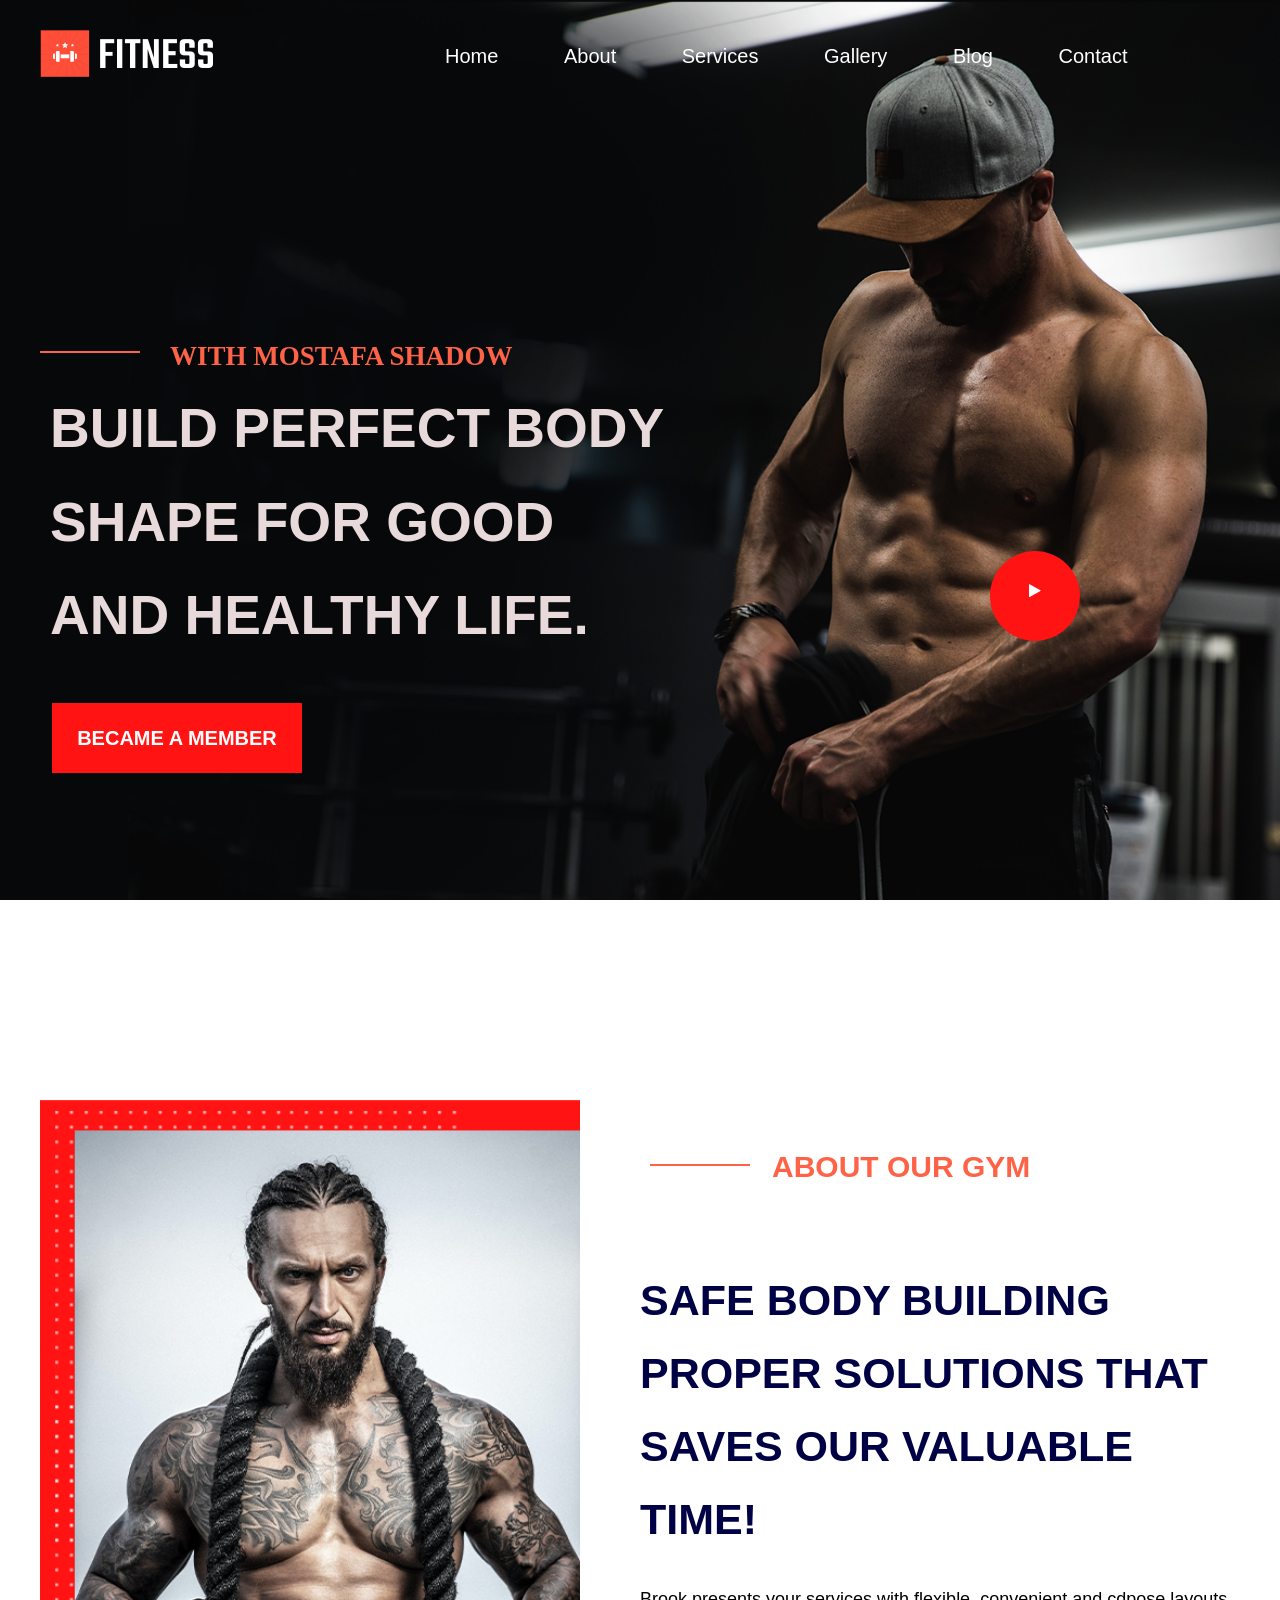
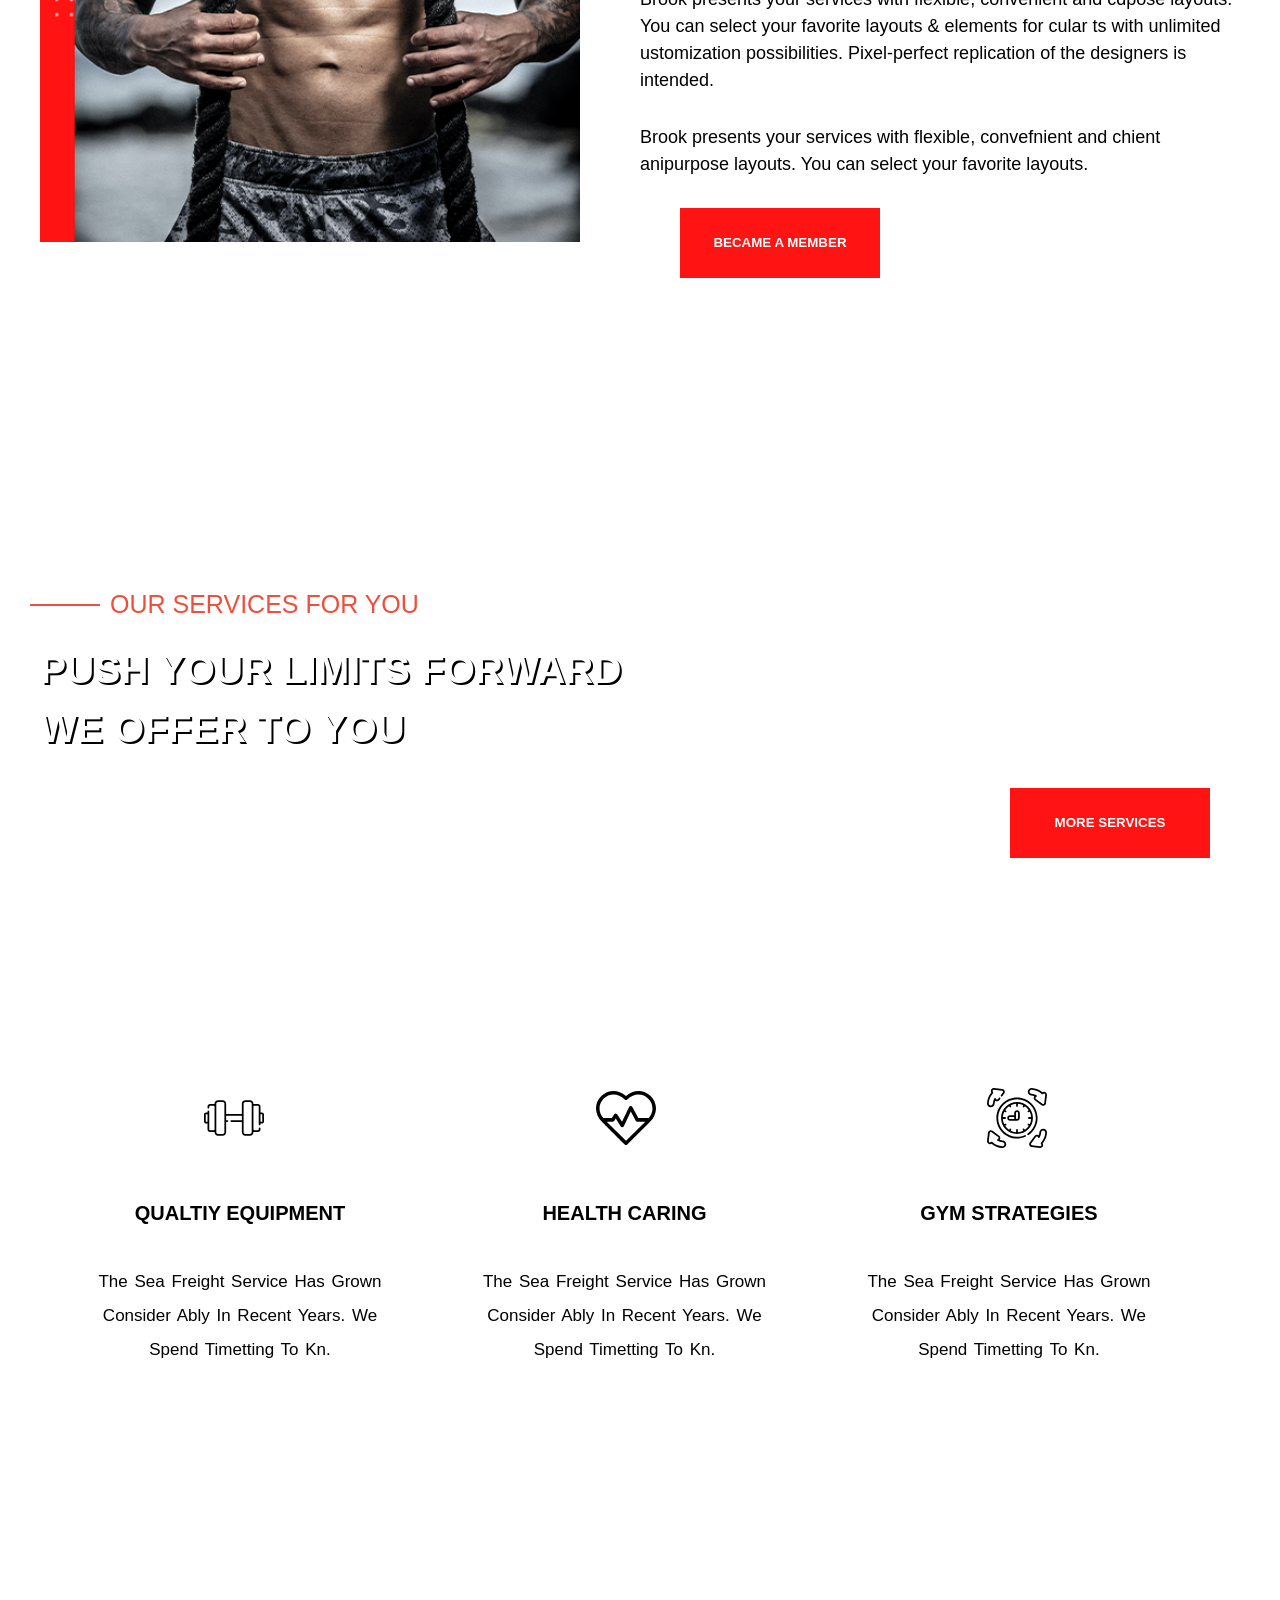
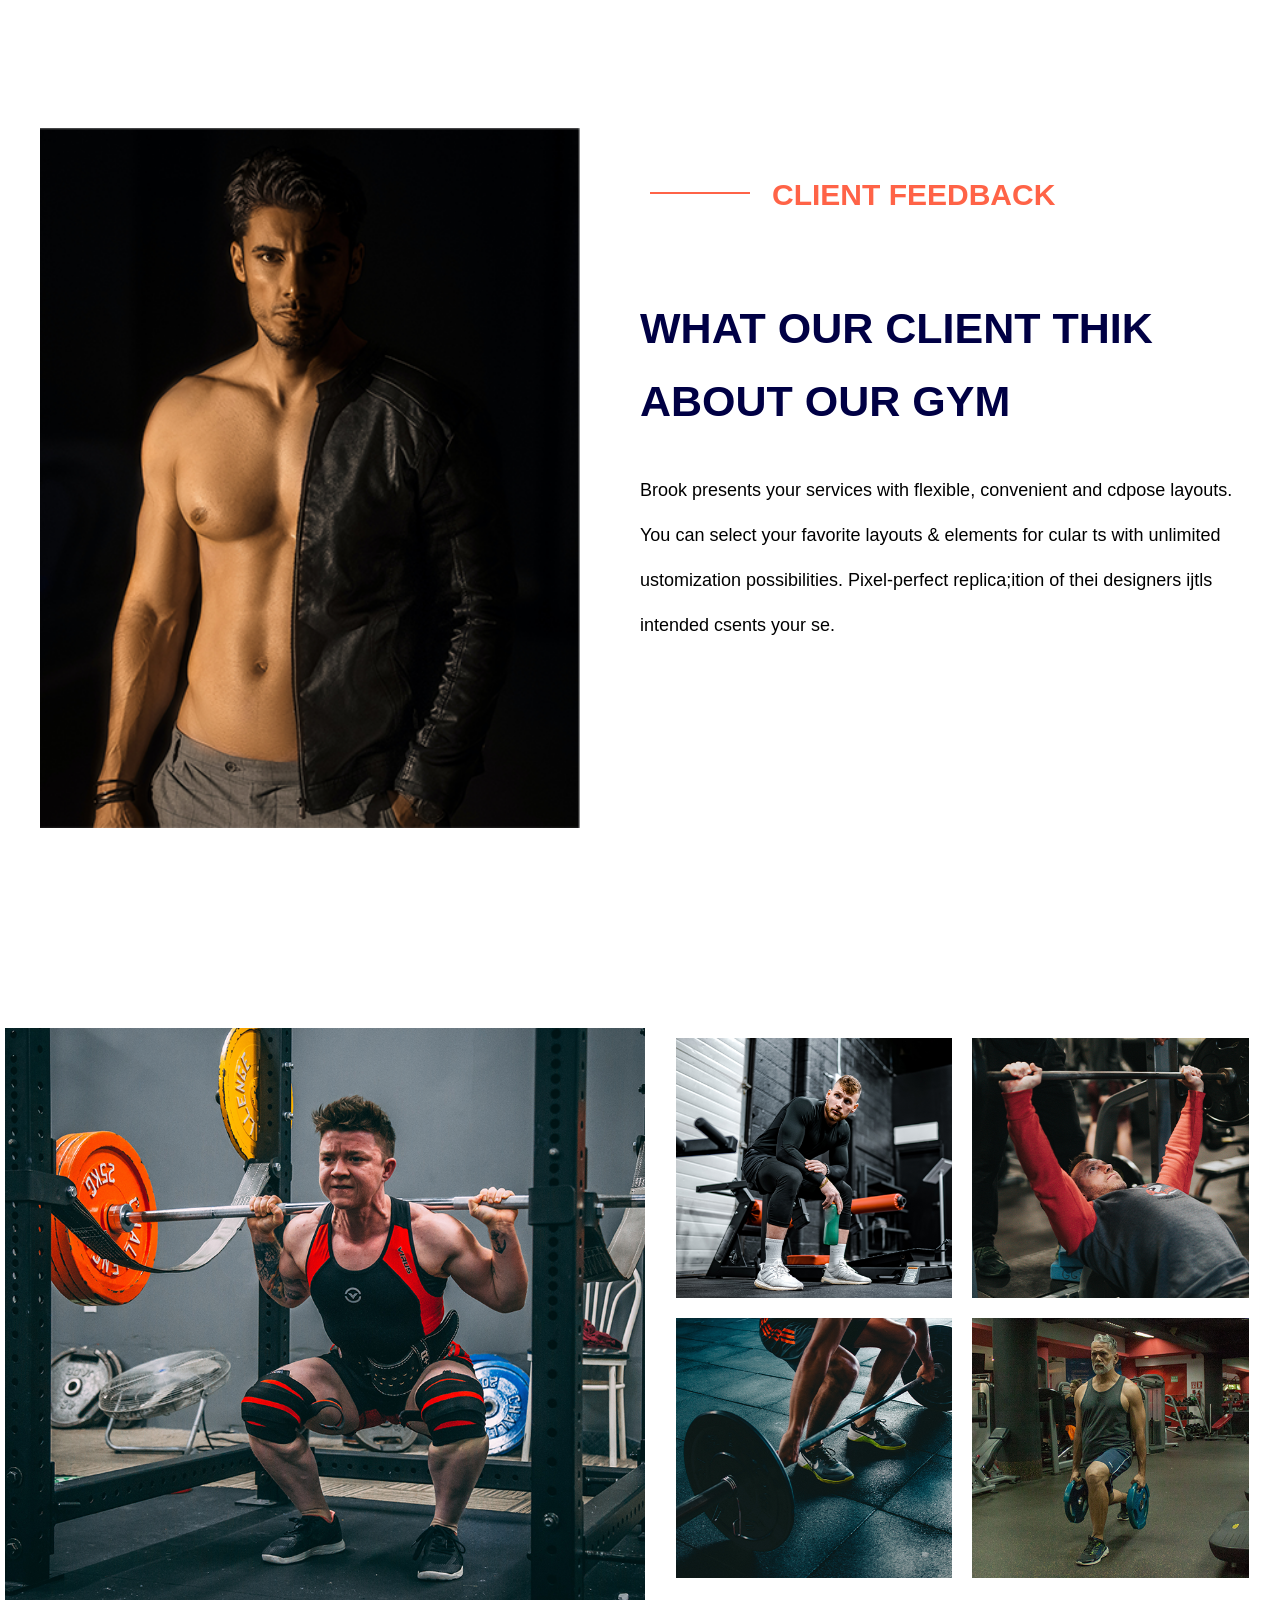
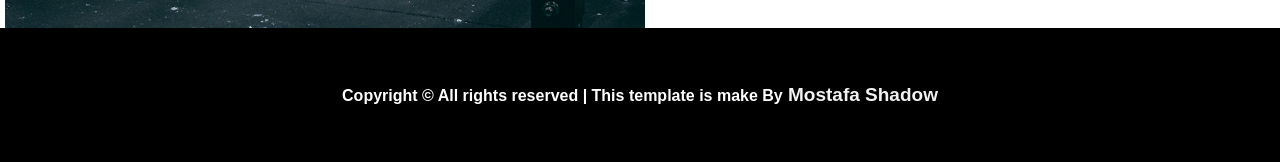
==== index.html @ 8c528e93 "GYM" ====
<!DOCTYPE html>
<html lang="en">
<head>
    <meta charset="UTF-8">
    <meta name="viewport" content="width=device-width, initial-scale=1.0">
    <link rel="stylesheet" href="https://cdnjs.cloudflare.com/ajax/libs/font-awesome/5.13.1/css/all.min.css">
    <link rel="stylesheet" href="https://cdnjs.cloudflare.com/ajax/libs/font-awesome/4.7.0/css/font-awesome.min.css">
    <link rel="stylesheet" href="css/main.css"/>
    <link rel="stylesheet" href="css/normalize.css"/>
    <title>Shadow</title>
</head>
<body>
    <!--Header-->
    <header>
        <!--Nav-->
        <section class="parent-nav-big stop-animation hidden">
            <div class="contanier">
                <div class="logo float-left">
                    <img src="images/logo/logo.png" alt="logo">
                </div>
                <nav class="nav-big float-right">
                    <ul>
                        <li>
                            <a href="#" class="active">home</a>
                            <span></span>
                        </li>
                        <li>
                            <a href="#">about</a>
                            <span></span>
                        </li>
                        <li>
                            <a href="#">services</a>
                            <span></span>
                        </li>
                        <li>
                            <a href="#">gallery</a>
                            <span></span>
                        </li>
                        <!--Blog-->
                        <li class="parent-blog">
                            <a href="#">blog</a>
                            <span></span>
                            <ul class="child-blog">
                                <li><a href="#"></a>Blog</li>
                                <li><a href="#"></a>Blog Details</li>
                                <li><a href="#"></a>Element</li>
                            </ul>
                        </li>
                        <li>
                            <a href="#">contact</a>
                            <span></span>
                        </li>
                    </ul>
                </nav>
            </div>
        </section>   
        <section class="parent-nav-small stop-animation hidden">
            <div class="contanier">
                <div class="logo float-left">
                    <img src="images/logo/logo.png" alt="logo">
                </div>

                <div class="parent-list float-right">
                    <i class="fa fa-list" aria-hidden="true"></i>
                </div>

                <nav class="nav-small hidden">
                    <ul>
                        <li>
                            <a href="#">home</a>
                        </li>

                        <li>
                            <a href="#">about</a>
                        </li>

                        <li>
                            <a href="#">services</a>
                        </li>

                        <li>
                            <a href="#">gallery</a>
                        </li>

                        <li>
                            <a href="#">blog</a>
                        </li>
                        
                        <li>
                            <a href="#">contact</a>
                        </li>
                    
                    </ul>
                </nav>
            </div>  
        </section>     
        <div class="clear-element"></div><br>
            <!--Hero-->
        <div class="contanier">
            <div class="pa-hero float-left">
                <span class='sp'>With Mostafa Shadow</span>
                <h1>Build Perfect body<br> Shape for good <br>and Healthy life.</h1>
                <button>
                    <span></span>
                    <span> became a member</span>
                </button>
            </div>
        </div>
                <!--Video-->
        <div class="video float-right">
            <i class="fa fa-play" aria-hidden="true"></i>
        </div> 
    </header>

    <!---Scrolling up icone-->
    <div class="parent-scroll">
        <i class="fa fa-chevron-up" aria-hidden="true"></i>
    </div>

    <div class="contanier">
        <!--Article gallery one-->
        <article class="article-one">
            <section class="contant-centere">
                <div class="parent-img">
                    <img src="images/gallery/about.png" alt="img">
                </div>
                <div class="parent-about">
                    <span class="span-about">about our gym</span>
                    <h1>Safe Body building proper Solutions That Saves our Valuable Time!</h1>
                    <p>Brook presents your services with flexible, convenient and cdpose layouts. You can select your favorite layouts & elements for cular ts with unlimited ustomization possibilities. Pixel-perfect replication of the designers is intended.</p>
                    <p>Brook presents your services with flexible, convefnient and chient anipurpose layouts. You can select your favorite layouts.</p>
                    <button>
                        <span></span>
                        <span>became a member</span>
                    </button>
                </div>
                <section class="clear-element"></section>
            </section>
        </article>
    </div>


    <!--Our services-->
    <article class="our-services">
        <div class="contanier">
            <div class="services-about">
                <span>our services for you</span>
                <h1> push your limits forward We Offer to you</h1>
                <button>
                    <span></span>
                    <span>more services</span>
                </button>
            </div>

            <section class="services-all">
                <div>
                    <img src="images/icone/gym.svg"alt="icone">
                    <h4>qualtiy equipment</h4>
                    <p>The sea freight service has grown consider ably in recent years. We spend timetting to kn.</p>
                    <button>
                        discover more about us 
                        <i class="fas fa-arrow-right"></i>
                    </button>
                </div>

                <div>
                    <img src="images/icone/heart.svg"alt="icone">
                    <h4>health caring</h4>
                    <p>The sea freight service has grown consider ably in recent years. We spend timetting to kn.</p>
                    <button>
                        discover more about us 
                        <i class="fas fa-arrow-right"></i>
                    </button>
                </div>

                <div>
                    <img src="images/icone/time.svg"alt="icone">
                    <h4>gym strategies</h4>
                    <p>The sea freight service has grown consider ably in recent years. We spend timetting to kn.</p>
                    <button>
                        discover more about us 
                        <i class="fas fa-arrow-right"></i>
                    </button>
                </div>
            </section>
        </div> 
    </article>

    <div class="contanier">
        <article class="article-one">
            <section class="contant-centere">
                <div class="parent-img">
                    <img src="images/gallery/about2.png" alt="img">
                </div>
                <div class="parent-about">
                    <span class="span-about">Client Feedback</span>
                    <h1>What Our Client thik about our gym</h1>
                    <p style="line-height: 2.5;">Brook presents your services with flexible, convenient and cdpose layouts. You can select your favorite layouts & elements for cular ts with unlimited ustomization possibilities. Pixel-perfect replica;ition of thei designers ijtls intended csents your se.</p>
                </div>
                <section class="clear-element"></section>
            </section>
        </article>
    </div>

    <!--Photo-->
    <article class="photo">
        <div class="photo-big"></div>
        <div class="photo-small">
            <img src="images/gallery/gallery2.png" alt="small-photo">
            <img src="images/gallery/gallery3.png" alt="small-photo">
            <img src="images/gallery/gallery4.png" alt="small-photo">
            <img src="images/gallery/gallery5.png" alt="small-photo">
        </div>
    </article>
    <script src="js/jquery-3.5.1.min.js"></script>
    <script src="js/main.js"></script>
    
    <footer>
        <h5>  Copyright &copy;  All rights reserved | This template is make By<a href="https://www.facebook.com/MostafaShadow1" target="_blank"> Mostafa Shadow </a></h5>
    </footer>
</body>
</html>
---- css/main.css ----
/*
                            Create by : Mostafa Mohamed (Shadow)
                            Template-3
                        */


    /*Global Rulz*/

    *
    {
        margin: 0;
        padding: 0;
        -webkit-box-sizing: border-box;
        -moz-box-sizing: border-box;
        box-sizing: border-box;
    }

    body
    {
        font-family: Arial;
        height: 2000px;
        overflow-x: hidden;
        box-sizing: border-box;

    }

    /* width */
::-webkit-scrollbar {
    width: 10px;
  }
  
  /* Track */
  ::-webkit-scrollbar-track {
    background: #f1f1f1;
  }
  
  /* Handle */
  ::-webkit-scrollbar-thumb {
    background:tomato;
  }
  
  /* Handle on hover */
  ::-webkit-scrollbar-thumb:hover {
    border-radius: 10px;
  }



      /*Header*/
      header
      {
        
        height: 900px;
        background-image:url('../images/hero/h1_hero.png');
        background-position: top;
        background-repeat: no-repeat;
        background-attachment: fixed;
        -webkit-background-size: cover;
        -moz-background-size: cover;
        background-size: cover;
        overflow: hidden;
      }
    
      header section.stop-animation
      {
          position: relative;
          background-color: transparent;
           z-index: 999;

       
      }
      header section.run-animation
      {
        animation: navbar;
        animation-duration: .6s;
        animation-timing-function: ease-in-out;
        background-color: #000;
        width: 100%;
        position: fixed;
        z-index: 999;
        opacity: .9;
      }

      header .parent-nav-big .logo img
      {
          margin-top: 30px;
      }



                                        @media (min-width:300px) and (max-width:768px)
                                        {
                                            header
                                            {
                                                height: 700px;
                                            }
                                            header .parent-nav-small
                                            {
                                                display: block;
                                            }

                                            header .parent-nav-small .logo
                                            {
                                                width: 29%;
                                                padding-left: 25px;
                                            }

                                            header .parent-nav-small .logo img
                                            {
                                                margin-top: 40px;
                                            }
                                        }


                                        
                                        @media (min-width:769px) and (max-width:991px)
                                        {
                                            header
                                            {
                                                height: 850px;
                                            }
                                            header .parent-nav-small
                                            {
                                                display: block;
                                            }

                                            header .parent-nav-small .logo
                                            {
                                                width: 29%;
                                                padding-left: 25px;
                                            }

                                            header .parent-nav-small .logo img
                                            {
                                                margin-top: 40px;
                                            }

                                            
                                        }

                                        
                                        @media (min-width:992px) and (max-width:1199px)
                                        {
                                            header .parent-nav-big 
                                            {
                                                display: block;
                                            }

                                            header .parent-nav-big .logo
                                            {
                                                width: 20%;
                                                padding-left: 15px;
                                            }
                                            
                                        }

                                        
                                        @media (min-width:1200px)
                                        {
                                            header .parent-nav-big 
                                            {
                                                display: block;
                                            }
                                            header .parent-nav-big .logo
                                            {
                                                width: 30% !important;
                                            }
                                            
                                        }

                                    


      /*Nav*/

      header .parent-nav-big .nav-big
      {
        width: 70% !important;
        display: none;
      }

      header .parent-nav-big .nav-big ul
      {
        margin-top: 30px;
        list-style: none;
        font-size: 20px;
        text-transform: capitalize;
      }
      header .parent-nav-big .nav-big ul > li
      {
          display: inline-flex;
          padding: 15px;
          cursor: pointer;
          margin-left: 30px;
          position: relative;

      }

      header .parent-nav-big .nav-big ul li a
      {
          text-decoration: none;
          color: #fff;
          transition: all .5s ease;
          display: block;
      }
      header .parent-nav-big .nav-big ul li a:hover
      {
          color: tomato;
          transition: all .5s ease;  
      }
      header .parent-nav-big .nav-big ul li a:active
      {
          color: tomato;
      }


      header .parent-nav-big .nav-big ul li span
      {
         position: absolute;
         top: 40px;
         left: 13px;
         display: block;
         margin-top: 4px;
         width: 0;
         height: 1px;
         transition: all 1s ease;
         background-color: #ddd;
         
         
      
      }
      header .parent-nav-big .nav-big ul li:hover span

      {
        width: 80% 
      }


      /*blog*/
      header .parent-nav-big .nav-big ul li.parent-blog
      {
          display: inline-block;
          position: relative;
          z-index: 1;
      }

      .parent-nav-big .nav-big ul .parent-blog ul.child-blog
      {
        position: absolute;
        min-width: 170px;
        background: rgba(43,43,43,0.7);
        left: -16px;
        top: 29%;
        box-shadow: 0 0 10px 3px rgba(0,0,0,0.05);
        padding: 17px 0;
        transform: translateX(-10%);
        opacity: 0;
        display: none;
       
      }
    

    .parent-nav-big .nav-big ul .parent-blog .child-blog > li
      {
        display: block;
        transition:all 1s linear;
        color: #ddd;
         
      }
      .parent-nav-big .nav-big ul .parent-blog .child-blog a
      {
        padding: 6px 10px !important;
        font-size: 16px;
        text-transform: capitalize;
        margin: 0;

      }
      .parent-nav-big .nav-big ul .parent-blog .child-blog li:hover
      {
          color: tomato;

      }

      .parent-nav-big .nav-big ul .parent-blog:hover > ul.child-blog
      {
          visibility: visible;
          opacity: 1;
          transition: all 1s ease;
          display: block;
      }


      .parent-list
      {
         display: none;
         
      }
  

    .parent-list .fa-list
    {
        position: absolute;
        width: 100%;
        height: 100%;
        font-size: 30px;
        transition: all .5s linear;
        color:tomato;
        cursor: pointer;
    }

    .parent-list .fa-list:hover
    {
        color: #ddd;
        font-size: 30px;
    }

    header .nav-small
    {
        background-color: rgb(255, 255, 255,0.7);
        overflow: hidden;
        text-transform: uppercase;
    }

    header .nav-small ul
    {
        list-style: none;
        float: left;
    }
    header .nav-small ul > li
    {
        font-size: 22px;
        padding: 10px;
    }

    header .nav-small ul li a
    {
        text-decoration: none;
        color: #000;
    
    }

    header .nav-small ul li a:hover
    {
        color: tomato;
        
    }

                                    @media(min-width:300px) and (max-width:600px)
                                    {
                                        header .nav-small
                                        {
                                            width: 32%;
                                            position: relative;
                                            top: 90px;
                                            left: -27%;
                                            background-color: #ddd;
                                        }

                                        .parent-list
                                        {
                                            display: block;
                                            position: relative;
                                            right: 300px;
                                            top: 50px;
                                            z-index: 1;
                                            width: 40%;
                                        }
                                        
                                    }

                                    @media(min-width:601px) and (max-width:767px)
                                    {
                                        header .nav-small
                                        {
                                            width: 41%;
                                            position: relative;
                                            top: 130px;
                                            left: -24%;
                                            background-color: #ddd;
                                        
                                        }

                                        .parent-list
                                        {
                                            display: block;
                                            position: relative;
                                            right: 200px;
                                            top: 50px;
                                            z-index: 1;
                                            width: 40%;
                                        }
                                        
                                    }

                                    @media (min-width:768px) and (max-width:991px)
                                    {
                                        header .nav-small
                                        {
                                            width: 70%;
                                            position: relative;
                                            top: 115px;
                                            left: -24%;
                                            background-color: #ddd;
                                        
                                        }

                                        .parent-list
                                        {
                                            display: block;
                                            position: relative;
                                            left: -100px;
                                            top: 61px;
                                            z-index: 1;
                                            width: 32%;
                                        }

                                        .parent-list .fa-list
                                        {
                                            font-size: 30px;
                        
                                        }
                                    



                                    }

                                    @media (min-width:992px) and (max-width:1199px)
                                    {
                                        header .parent-nav-big .nav-big
                                        {
                                            display: block;
                                            width: 80% !important;
                                        }

                                    }


                                    @media (min-width:1200px)
                                    {
                                        header .parent-nav-big .nav-big
                                        {
                                          display: block;
                                        }

                                    }



      /*Hero*/
      header .pa-hero
      {
          
              position: relative;
              top: 240px;
              left: -100%;
              
      }


      header .pa-hero span.sp
      {
          display: inline-block;
          color: tomato;
          font-family: cursive;
          margin-left: 150px;
          margin-bottom: 10px;
          text-transform: uppercase;
      }

      header .pa-hero span.sp::before
      {
          content: '';
          height: 2px;
          background-color: tomato;
          display: inline-block;
          position: absolute;
          top: 10px;
          left: 0;
      }

      header .pa-hero h1
      {
          
          font-weight: 900;
          margin-bottom: 20px;
          color: #e8dada;
          line-height: 1.7;
          text-transform: uppercase;
          font-family: "Barlow",sans-serif;
          margin-left: 10;
      }
      header .pa-hero button
      {
          background-color: #ff1313;
          border: none;
          overflow: hidden;
          position: relative;
          left: 12px;
          top: 20px;
      }
      header .pa-hero button span:last-child
      {
          cursor: pointer;
          color: #fff;
          font-weight: 700;
          line-height: 0;
          text-transform: uppercase;
          display: block;
          width: 100%;
          height: 100%;
          position: absolute;
          z-index: 6;

      }
      header .pa-hero button span:first-child
      {
          display: block;
          position: absolute;
          top: 0;
          left: 0;
          width: 0;
          height: 100%;
          z-index: 1;
          background-color: #ad1d1d;
          transition: all .7s ease;
          cursor: pointer;
      }

      header .pa-hero button:hover span
      {
          width: 100%;
          animation-name: span-hover;
          animation-duration: .5s;
          animation-timing-function: ease-in-out;

      }

                                
                    @media (min-width:300px) and (max-width:550px)
                    {
                        header .pa-hero
                        {
                                top: 110px;

                        }

                        header .pa-hero span.sp
                        {
                            font-size: 18px;
                            margin-left: 50px;
                            font-weight: 500;
                        }

                        header .pa-hero span.sp::before
                        {
                            width: 40px;
                            margin-left: 10px;
                        }

                        header .pa-hero h1
                        {
                            font-size: 33px;
                            margin-left: 8px;
                        }
                        header .pa-hero button
                        {
                            width: 170px;
                            height: 60px;
                            font-weight: 600;
                        }

                        header .pa-hero button span:last-child
                        {
                            font-size: 15px;
                        }

                    }


                 @media (min-width:551px) and (max-width:767px)
                 {
                    header .pa-hero
                    {
                            top: 150px;

                    }

                    header .pa-hero span.sp
                    {
                        font-size: 19px;
                        margin-left: 60px;
                        font-weight: 600;
                    }

                    header .pa-hero span.sp::before
                    {
                        width: 40px;
                        margin-left: 10px;
                    }

                    header .pa-hero h1
                    {
                        font-size: 35px;
                        margin-left: 10px;
                    }
                    header .pa-hero button
                    {
                        width: 200px;
                        height: 70px;
                        font-weight: 600;
                    }

                    header .pa-hero button span:last-child
                    {
                        font-size: 16px;
                    }

                 }


                 @media (min-width:768px) and (max-width:991px)
                 {
                    header .pa-hero
                    {
                            top: 180px;
                    }
                     
                    header .pa-hero span.sp
                    {
                        font-size: 21px;
                        margin-left: 70px;
                        font-weight: 600;
                    }

                    header .pa-hero span.sp::before
                    {
                        width: 50px;
                        margin-left: 7px;
                    }

                    header .pa-hero h1
                    {
                        font-size: 35px;
                        margin-left: 20px;
                    }

                    header .pa-hero button
                    {
                        width: 240px;
                        height: 70px;
                        font-weight: 600;
                    }

                    header .pa-hero button span:last-child
                    {
                        font-size: 17px;
                    }


                 }



                 @media (min-width:992px) and (max-width:1199px)
                 {
                    header .pa-hero
                    {
                            top: 200px;
                    }

                    header .pa-hero span.sp
                    {
                        font-size: 22px;
                        margin-left: 150px;
                        font-weight: 650;
                    }

                    header .pa-hero span.sp::before
                    {
                        width: 80px;
                        margin-left: 5px;
                    }

                    header .pa-hero h1
                    {
                        font-size: 40px;
                        margin-left: 20px;
                    }

                    header .pa-hero button
                    {
                        width: 250px;
                        height: 70px;
                        font-weight: 600;
                    }

                    header .pa-hero button span:last-child
                    {
                        font-size: 18px;
                    }

                     
                 }



                 @media (min-width:1200px)
                 {
                    header .pa-hero
                    {
                            top: 240px;

                    }
                    header .pa-hero span.sp
                    {
                        font-size: 27px;
                        margin-left: 130px;
                        font-weight: 700;
                    }
                    header .pa-hero span.sp::before
                    {
                        width: 100px;
                    }
                    header .pa-hero h1
                    {
                        font-size: 55px;
                        margin-left: 10px;
                    }
                    header .pa-hero button
                    {
                        width: 250px;
                        height: 70px;
                    }

                    header .pa-hero button span:last-child
                    {
                        font-size: 20px;
                    }

                 }




    /* Video */


    header .video
    {  
        border-radius: 50%;
        background-color: #ff1313;
        cursor: pointer;
        transition: all 1s ease;
    }
    header .video .fa-play
    {
        position: absolute;
        top: 36%;
        left: 43%;
        z-index: 2;
        color: #fff;
        font-size: 15px;
        transition: all 1s ease;
    }
    header .video:hover
    {
        background-color: #fff;
    }
    header .video:hover i
    {
        color: #ff1313;
    }

    header .video::before
    {
        content: '';
        display: inline-block;
        position: absolute;
        top: -4px;
        left: -4px;
        bottom: -4px;
        right: -4px;
        border-radius: inherit;
        border: 1px solid #ff1313;
        animation-name: video-animate;
        animation-duration: 1s;
        animation-timing-function: ease;
        animation-delay: 2s;
        animation-iteration-count: infinite;
        opacity: 0;
    }



                    @media (min-width:300px) and (max-width:550px)
                    {
                        header .video
                        {
                            position: relative;
                            top: 520px;
                            right: 30px;
                            width: 50px;
                            height: 50px;

                        }

                        header .video .fa-play
                        {
                            font-size: 10px;
                        }
                    

                    }
    

                    @media (min-width:551px) and (max-width:767px)
                    {
                        header .video
                        {
                            position: relative;
                            top: 480px;
                            right: 100px;
                            width: 60px;
                            height: 60px;

                        }

                        header .video .fa-play
                        {
                            font-size: 10px;
                        }
                       

                    }


                    @media (min-width:768px) and (max-width:991px)
                    {
                        header .video
                        {
                            position: relative;
                            top: 381px;
                            right: 150px;
                            width: 80px;
                            height: 80px;

                        }
                        

                    }

                    @media (min-width:992px) and (max-width:1199px)
                    {
                        header .video
                        {
                            position: relative;
                            top: 350px;
                            right: 200px;
                            width: 80px;
                            height: 80px;

                        }
                        

                    }
                    
                    @media (min-width:1200px)
                    {
                        header .video
                        
                        {
                            position: relative;   
                            top: 450px;
                            right: 200px;
                            width: 90px;
                            height: 90px;
                        }         

                    }




    .parent-scroll
    {
        
        position: fixed;
        z-index: 8;
        color: #fff;
        bottom: 30px;
        right: 10px;
        background-color:#ff1313;
        display: none;

    }

    .parent-scroll i
    {
        
        position: absolute;
        z-index: 9;
        color: #fff;
        line-height: 1.60;
        cursor: pointer;
        transition: all .4s ease-in-out;

    }
    


    .parent-scroll i:active
    {
        color: #000;
        transition: all .4s ease-in-out;
    }


                                @media (min-width:300px) and (max-width:767px)
                                {
                                    .parent-scroll
                                    {
                                        width: 30px;
                                        height: 30px;
                                    }
                                    .parent-scroll i
                                    {
                                        font-size: 17px;
                                        right: 7px;
                                        top: -1px;
                                    }

                                }


                                @media (min-width:768px) and (max-width:991px)
                                {
                                    .parent-scroll
                                    {
                                        width: 40px;
                                        height: 40px;
                                    }
                                    .parent-scroll i
                                    {
                                        font-size: 20px;
                                        right: 10px;
                                        top: 1px;
                                    }

                                }


                                @media (min-width:992px)
                                {
                                    .parent-scroll
                                    {
                                        width: 50px;
                                        height: 50px;
                                    }
                                    .parent-scroll i
                                    {
                                        font-size: 25px;
                                        right: 13px;
                                    }

                                }


/*Article gallery one*/
.article-one
{
    margin-top: 200px;
    height: 800px;
    overflow: hidden;
    
}



.article-one .parent-img img
{
    width: 100%;

}


.article-one .parent-about .span-about
{
    margin-top: 50px;
    text-transform: uppercase;
    color: tomato;
    display: inline-block;
}
.article-one .parent-about .span-about::before
{
    content: '';
    height: 2px;
    display: inline-block;
    background-color: tomato;
    position: relative;
}

.article-one .parent-about h1
{
    color: #004;
    font-family: "Barlow",sans-serif;
    font-weight: 900;
    line-height: 1.7;
    text-transform: uppercase;

}
.article-one .parent-about  p
{
   
    line-height: 1.5;
}

.article-one .parent-about button
{
    background-color: #ff1313;
    border: none;
    overflow: hidden;
    cursor: pointer;
}
.article-one .parent-about button span:first-child
{
    display: block;
    position: absolute;
    top: 0;
    left: 0;
    width: 0;
    height: 100%;
    z-index: 1;
    background-color: #ad1d1d;
    transition: all .7s ease;
    cursor: pointer;
}
.article-one .parent-about button:hover span
{
    width: 100%;
    animation-name: span-hover;
    animation-duration: .5s;
    animation-timing-function: ease-in-out;
}

.article-one .parent-about button span:last-child
{
    cursor: pointer;
    color: #fff;
    font-weight: 700;
    line-height: 0;
    text-transform: uppercase;
    display: block;
    width: 100%;
    height: 100%;
    position: absolute;
    z-index: 6;
}

                        @media (min-width:300px) and (max-width:767px)
                        {
                            .article-one 
                            {
                                margin-top: 50px;
                                width: 500px;
                                overflow: visible;
                                margin-right: 100px;
                            }
                            .article-one .contant-centere > div
                            {
                                text-align: center;
                               
                            }
                            .article-one .parent-img img
                            {
                                width: 300px;
                            }

                            .article-one .parent-about .span-about
                            {
                                text-transform: uppercase;
                                font-size: 25px;
                                font-weight: 600;
                                margin-top: 10px;
                            }   
                
                            .article-one h1
                            {
                                margin-top: 20px;
                                font-size: 25px;
                                width: 100%;
                            }

                            .article-one p
                            {

                                margin-top: 30px;
                                font-size: 17px;
                                text-align: justify;
                                width: 400px;
                                margin-left: 36px;

                            }
                                                        
                            .article-one .parent-about button
                            {
                                width: 160px;
                                height: 60px;
                                position: relative;
                                left: 10px;
                                top: 50px;
                                z-index: 1;
                            }
                            .article-one .parent-about button span:last-child
                            {
                                font-size: 13px;
                            }


                        }


                        @media (min-width:768px) and (max-width:991px)
                        {
                            .article-one 
                            {
                                width: 650px;
                                overflow: visible;
                                margin-top: 70px;
                                margin-left: 68px;
                            }
                            .article-one .contant-centere > div
                            {
                                text-align: center;
                               
                            }
                            .article-one .parent-img img
                            {
                                width: auto;
                            }

                            .article-one .parent-about .span-about
                            {
                                text-transform: uppercase;
                                font-size: 30px;
                                font-weight: 600;
                                margin-right: 73px;
                            }   
                
                            .article-one .parent-about .span-about::before
                            {
                                margin-right: 22px;
                                width: 100px;
                                top: -11px;
                            }
                            .article-one h1
                            {
                                margin-top: 20px;
                                font-size: 30px;
                            }

                            .article-one p
                            {
                                margin-top: 30px;
                                font-size: 18px;
                                line-height: 1.8;
                                text-align: justify;
                                margin-left: 77px;
                                opacity: 0.7;
                                word-spacing: 3px;
                            }
                                                        
                            .article-one .parent-about button
                            {
                                width: 185px;
                                height: 60px;
                                position: relative;
                                left: 30px;
                                top: 26px;
                                z-index: 1;
                            
                            }


                        }

                        @media (min-width:992px) and (max-width:1199px)
                        {
                            .article-one .contant-centere .parent-img
                                {
                                    width: 40%;
                                    float: left;
                                    
                                }
                                .article-one .contant-centere .parent-about
                                {
                                    width: 56%;
                                    float: right;
                                }

                                .article-one .contant-centere .parent-img img
                                {
                                    width: 100%;
                                }
                               

                            .article-one .contant-centere .parent-about .span-about

                            {
                                text-transform: uppercase;
                                font-size: 30px;
                                font-weight: 600;
                            
                            }   
                            
                            .article-one .contant-centere .parent-about .span-about::before
                            {
                                margin-right: 22px;
                                width: 100px;
                                top: -11px;
                            }
                            .article-one .contant-centere h1
                            {
                                font-size: 30px;
                                margin-top: 80px;

                            }

                            .article-one .contant-centere p
                            {
                               
                                max-width:505px;
                                font-size: 18px;
                                font-weight: 300;
                                margin-top: 30px;
                            }
                            .article-one .contant-centere .parent-about button
                            {
                                width: 190px;
                                height: 70px;
                                position: relative;
                                left: 30px;
                                top: 50px;
                                z-index: 1;
                            }


                        }



                            @media (min-width:1200px)
                            {
                                .article-one
                                {
                                    overflow: hidden;
                                }
    
                                .article-one .contant-centere .parent-img
                                {
                                    width: 45%;
                                    float: left;
                                }

                                .article-one .contant-centere .parent-about
                                {
                                    width: 50%;
                                    float: right;
                                }

                                .article-one .contant-centere .parent-about .span-about

                                {
                                    text-transform: uppercase;
                                    font-size: 30px;
                                    margin-left: 10px;
                                    font-weight: 600;
                                  
                                }   
                                
                                .article-one .contant-centere .parent-about .span-about::before
                                {
                                    margin-right: 22px;
                                    width: 100px;
                                    top: -11px;
                                }
                                .article-one h1
                                {
                                    font-size: 43px;
                                    margin-top: 80px;

                                }
                                .article-one .contant-centere p
                                {
                                    font-size: 18px;
                                    font-weight: 300;
                                    margin-top: 30px;
                                }
                                .article-one .contant-centere .parent-about button
                                {
                                    width: 200px;
                                    height: 70px;
                                    position: relative;
                                    left: 40px;
                                    top: 30px;
                                    z-index: 1;
                                }


                            }




    /*Our services*/
    .our-services
    {
        background-image: url('../images/gallery/section_bg01.png');
        background-position: center;
        background-repeat: no-repeat;
        background-size: cover;
        background-attachment: fixed;
    }
    .our-services .services-about
    {
        height: auto;
        margin-top: 40px;
        margin-bottom: 50px;
    }

    .our-services .services-about > span
    {
        font-family: "Teko",sans-serif;
        margin-bottom: 22px;
        color: #f04e3c;
        text-transform: uppercase;
        display: inline-block;
        position: relative;
        margin-top: 20%;

    }
    .our-services .services-about > span::before
    {
        position: absolute;
        content: "";
        height: 2px;
        background: #f04e3c;
        top: 50%;
        transform: translateY(-50%);
    }

    .our-services .services-about h1
    {
        font-family: arial;
        color: #fff;
        font-weight: 900;
        width: 650px;
        text-transform: uppercase;
        line-height: 1.5;

    }

    .our-services .services-about button
    {
        position: relative;
        z-index: 1;
        background-color: #ff1313;
        border: none;
        overflow: hidden;
    }
    .services-about button span:first-child
     {
        display: block;
        position: absolute;
        top: 0;
        left: 0;
        width: 0;
        height: 100%;
        z-index: 1;
        background-color: #ad1d1d;
        transition: all .7s ease;
        cursor: pointer;
     }
    .services-about button:hover span:first-child
     {
         width: 100%;
     }

     .our-services .services-about button span:last-child
     {
        cursor: pointer;
        color: #fff;
        font-weight: 700;
        line-height: 0;
        text-transform: uppercase;
        display: block;
        width: 100%;
        height: 100%;
        position: absolute;
        z-index: 6;
     }

     
     .our-services .services-all
     {
         width: 100%;
     }
     .our-services .services-all > div
     {
         width: 30%;
         height: 400px;
         background-color: #fff;
         display: inline-block;
         position: relative;
         margin-bottom: 70px;
         cursor: default;
     }

       
     .our-services .services-all div:first-child img
     {
 
         left: 40%;
 
     }
     .our-services .services-all div:nth-child(2) img
     {
         left: 42%;
 
     }
     .our-services .services-all div:last-child img
     {
         left: 44%;
         
     }


     .our-services .services-all > div h4
     {
         text-align: center;
         text-transform: uppercase;
         font-family: Arial, Helvetica, sans-serif;

     }

     .our-services .services-all > div p
     {
        text-align: center;
        text-transform: capitalize;
        line-height: 2;
        margin: 40px auto 0;
        word-spacing: 2px;
     }

     .our-services .services-all > div button
     {
         width: 100%;
         padding: 20px;
         position: absolute;
         bottom: 0;
         left: 0;
         background-color: #ff1313;
         color: #fff;
         border: none;
         cursor: pointer;
         text-transform: capitalize;
         text-align: center;
         opacity: 0;
         transition: all .5s linear;

     }

     .our-services .services-all > div:hover button
     {
         opacity: 1;
     }


                                    @media (min-width:300px) and (max-width:700px)
                                    {
                                        .our-services
                                        {
                                            margin-top: 300px;
                                            margin-bottom: 100px;
                                        }

                                        .our-services .services-about
                                        {
                                            height: auto;
                                            margin-top: 40px;
                                        }
                                    
                                        .our-services .services-about > span
                                        {
                                            font-size: 18px;
                                            font-weight: 300;
                                            margin-left: 8%;
                                        
                                        }
                                        .our-services .services-about > span::before
                                        {
                                            left: -80px;
                                            width: 70px;
                                        }
                                    
                                        .our-services .services-about h1
                                        {
                                            margin-top: 30px;
                                            font-size: 25px;
                                            width: 450px;
                                            text-shadow: 2px 2px #000;
                                            margin-left: 2%;
                                            line-height: 2;
                                    
                                        }
                                    
                                        .our-services .services-about button
                                        {
                                            width: 150px;
                                            height: 50px;
                                            position: relative;
                                            top: 50px;
                                            left: 50px;
                                            font-size: 12px;
                                            float: none;
                                        }


                                        .our-services .services-all
                                        {
                                            margin-top: 350px;
                                            overflow: hidden;

                                        }
                                        .our-services .services-all > div
                                        {
                                            width: 28%;
                                            margin-bottom: 30px;
                                            display: block;
                                            margin-left: 7%;
                                        }
                                    
                                        .our-services .services-all > div img
                                        {
                                            position: absolute;
                                            top: 30px;
                                            width: 65px;
                                            height: 65px;
                                        }

                                                                                
                                            .our-services .services-all div:first-child img
                                            {
                                        
                                                left: 40%;
                                        
                                            }
                                            .our-services .services-all div:nth-child(2) img
                                            {
                                                left: 39%;
                                        
                                            }
                                            .our-services .services-all div:last-child img
                                            {
                                                left: 39%;
                                                
                                            }

                                    
                                
                                    
                                        .our-services .services-all > div h4
                                        {
                                            font-size: 21px;
                                            position: absolute;
                                            top: 35%;
                                            left: 23%;
                                        }
                                    
                                        .our-services .services-all > div p
                                        {

                                            width: 250px;
                                            font-size: 17px;
                                            position: absolute;
                                            top: 41%;
                                            left: 16%;
                                        }
                                    
                                        .our-services .services-all > div button
                                        {
                                            font-size: 15px;
                                            font-weight: 600;
                                    
                                        }


                                    }



                                    @media (min-width:701px) and (max-width:991px)
                                    {
                                        .our-services
                                        {
                                            margin-top: 600px;
                                            margin-bottom: 100px;
                                        }

                                        .our-services .services-about
                                        {
                                            height: auto;
                                            margin-top: 40px;
                                        }
                                    
                                        .our-services .services-about > span
                                        {
                                            font-size: 20px;
                                            font-weight: 300;
                                            margin-left: 11%;
                                        }
                                        .our-services .services-about > span::before
                                        {
                                            left: -80px;
                                            width: 70px;
                                        }
                                    
                                        .our-services .services-about h1
                                        {
                                            font-size: 30px;
                                            text-shadow: 2px 2px #000;
                                            margin-left: 4%;
                                    
                                        }
                                    
                                        .our-services .services-about button
                                        {
                                            width: 190px;
                                            height: 60px;
                                            position: relative;
                                            right: 35%;
                                            top: 40px;
                                            float: right;
                                        }


                                        .our-services .services-all
                                        {
                                            margin-top: 350px;
                                            overflow: hidden;

                                        }
                                        .our-services .services-all > div
                                        {
                                            width: 35%;
                                            margin-bottom: 30px;
                                            display: block;
                                            margin-left: 20%;
                                        }
                                    
                                        .our-services .services-all > div img
                                        {
                                            position: absolute;
                                            top: 30px;
                                            width: 65px;
                                            height: 65px;
                                        }

                                                                                
                                            .our-services .services-all div:first-child img
                                            {
                                        
                                                left: 42%;
                                        
                                            }
                                            .our-services .services-all div:nth-child(2) img
                                            {
                                                left: 40%;
                                        
                                            }
                                            .our-services .services-all div:last-child img
                                            {
                                                left: 40%;
                                                
                                            }

                                    
                                
                                    
                                        .our-services .services-all > div h4
                                        {
                                            font-size: 21px;
                                            position: absolute;
                                            top: 35%;
                                            left: 27%;
                                        }
                                    
                                        .our-services .services-all > div p
                                        {

                                            width: 300px;
                                            font-size: 17px;
                                            position: absolute;
                                            top: 41%;
                                            left: 16%;
                                        }
                                    
                                        .our-services .services-all > div button
                                        {
                                            font-size: 15px;
                                            font-weight: 600;
                                    
                                        }

                                    }





                                        @media (min-width:992px) and (max-width:1199px)
                                        {
                                            .our-services
                                            {
                                                margin-top: 100px;
                                                margin-bottom: 100px;
                                            }

                                            .our-services .services-about
                                            {
                                                height: auto;
                                                margin-top: 40px;
                                            }
                                        
                                            .our-services .services-about > span
                                            {
                                                font-size: 23px;
                                                font-weight: 300;
                                                margin-left: 10%;
                                            }
                                            .our-services .services-about > span::before
                                            {
                                                left: -80px;
                                                width: 70px;
                                            }
                                        
                                            .our-services .services-about h1
                                            {
                                                font-size: 35px;
                                                text-shadow: 2px 2px #000;
                                                margin-left: 3%;
                                        
                                            }
                                        
                                            .our-services .services-about button
                                            {
                                                width: 190px;
                                                height: 60px;
                                                position: relative;
                                                right: 25%;
                                                top: 30px;
                                                float: right;
                                            }


                                            .our-services .services-all
                                            {
                                                margin-top: 350px;

                                            }
                                            .our-services .services-all > div
                                            {
                                                width: 25%;
                                                margin-left: 30px;
                                                margin-bottom: 30px;
                                            }
                                        
                                            .our-services .services-all > div img
                                            {
                                                position: absolute;
                                                top: 30px;
                                                width: 50px;
                                                height: 50px;
                                        
                                            }
                                      
                                        
                                            .our-services .services-all > div h4
                                            {
                                                font-size: 19px;
                                                margin-top: 40%;
                                            }
                                        
                                            .our-services .services-all > div p
                                            {

                                                margin-top: 40px;
                                                width: 300px;
                                                font-size: 16px;
                                            }
                                        
                                            .our-services .services-all > div button
                                            {
                                                font-size: 15px;
                                                font-weight: 600;
                                        
                                            }

                                        }

     

                                    @media (min-width:1200px)
                                    {
                                        .our-services
                                        {
                                            margin-top: 50px;
                                            margin-bottom: 100px;
                                        }

                                        .our-services .services-about
                                        {
                                            height: auto;
                                            margin-top: 40px;
                                        }
                                    
                                        .our-services .services-about > span
                                        {
                                            font-size: 25px;
                                            font-weight: 300;
                                            margin-left: 70px;
                                        }
                                        .our-services .services-about > span::before
                                        {
                                            left: -80px;
                                            width: 70px;
                                        }
                                    
                                        .our-services .services-about h1
                                        {
                                            font-size: 39px;
                                            color: #fff;
                                            text-shadow: 2px 2px #000;
                                    
                                        }
                                    
                                        .our-services .services-about button
                                        {
                                            width: 200px;
                                            height: 70px;
                                            position: relative;
                                            right: 30px;
                                            top: 30px;
                                            float: right;
                                        }


                                        .our-services .services-all
                                        {
                                            margin-top: 300px;

                                        }
                                        .our-services .services-all > div
                                        {
                                            width: 30%;
                                            margin-left: 20px;
                                        }
                                   
                                        .our-services .services-all > div img
                                        {
                                            position: absolute;
                                            top: 30px;
                                            width: 60px;
                                            height: 60px;
                                   
                                        }
                                   
                                        .our-services .services-all > div h4
                                        {
                                            font-size: 20px;
                                            margin-top: 40%;
                                        }
                                   
                                        .our-services .services-all > div p
                                        {

                                           margin-top: 40px;
                                           width: 300px;
                                           font-size: 17px;
                                        }
                                   
                                        .our-services .services-all > div button
                                        {
                                            font-size: 16px;
                                            font-weight: 600;
                                   
                                        }

                                    }


/*Photo */

.photo
{
    width: 100%;
    overflow: hidden;
}


.photo .photo-big
{
    background-image:url('../images/gallery/gallery1.png');
    background-size: cover;
    background-position: bottom;
}

.photo .photo-big img
{
    width: 100%;
}

                            @media (min-width:300px) and (max-width:769px)
                            {
                                .photo
                                {
                                    margin-top: 100px;
                                }
                                

                                .photo .photo-big
                                {
                                    width: 600px;
                                    height: 400px;
                                    position: relative;
                                    top: 0;
                                    left: 0px;
                                    background-position: top;
                                    margin-bottom: 70px;
                                }



                                .photo .photo-small
                                {
                                    margin-left: 20px;
                                    width: 96%;
                                }


                                .photo .photo-small > img
                                {
                                    position: relative;
                                    top: 0;
                                    left: 50px;
                                    width: 80%;
                                    margin-bottom: 30px;
                                }


                            }



                                    @media (min-width:700px) and (max-width:991px)
                                    {
                                        .photo
                                        {
                                            margin-top: 300px;
                                        }
                                        

                                        .photo .photo-big
                                        {
                                            width: 96%;
                                            height: 600px;
                                            position: relative;
                                            top: 0;
                                            left: 20px;
                                            background-position: top;
                                            margin-bottom: 70px;
                                        }



                                        .photo .photo-small
                                        {
                                            margin-left: 20px;
                                            width: 96%;
                                        }


                                        .photo .photo-small > img
                                        {
                                            width: 47%;
                                            margin: 10px;
                                        }


                                    }







                                @media (min-width:992px) 
                                {
                                    .photo
                                    {
                                        margin-top: 100px;
                                    }
                                    
                
                                    .photo .photo-big
                                    {
                                        width: 50%;
                                        height: 600px;
                                        position: relative;
                                        top: 0;
                                        left: 5px;
                                        float: left;
                                    }



                                    .photo .photo-small
                                    {
                                        float: right;
                                        width: 48%;
                                    }


                                    .photo .photo-small > img
                                    {
                                        width: 45%;
                                        float: left;
                                        margin: 10px;
                                    }


                                }


                                footer
                                {
                                    background-color: #000;
                                }
                                footer h5
                                {
                                    color: #fff;
                                    font-family: Arial, Helvetica, sans-serif;
                                    padding: 50px;
                                    text-align: center;
                                    font-size: 15px;
                                    line-height: 1.8;
                                }

                                footer h5 a
                            {
                                cursor: pointer;
                                font-size: 18px;
                                text-decoration: none;
                                color: #f1f1f1;
                                font-family: unset;
                            }
                            footer a:hover 
                            {
                                color: tomato;
                            }


                            @media (min-width:1200px)
                            {
                                footer h5
                                {
                                    font-size: 16px;
                                }

                                footer h5 a
                                {
                                    font-size: 19px;
                                    font-weight: 900;
                                }

                                
                            }

                            @media (min-width:993px) and (max-width:1199px)
                            {
                                footer h5
                                {
                                    font-size: 17px;
                                }

                                footer h5 a
                                {
                                    font-size: 19px;
                                    font-weight: 900;
                                }

                                
                            }
                            @media (min-width:700px) and (max-width:992px)
                            {
                                footer h5
                                {
                                    font-size: 16px;
                                }

                                footer h5 a
                                {
                                    font-size: 18px;
                                    font-weight: 900;
                                }

                                
                            }

                            @media (min-width:300px) and (max-width:669px)
                            {
                                footer h5
                                {
                                    font-size: 12px;
                                }

                                footer h5 a
                                {
                                    font-size: 16px;
                                    font-weight: 900;
                                }

                                
                            }




                            /*Animation*/
                            @keyframes video-animate
                            {
                                0%
                                {
                                    opacity: 1;
                                    transform: scale(1.3,1.3);
                                }
                                100%
                                {
                                    opacity: 0;
                                    transform: scale(1.7,1.7);
                                }
                            }

                            @keyframes navbar
                            {
                                0%
                                {
                                    top: -20px;

                                }
                                100%
                                {
                                    top: 0;
                                }

                            }

                            @keyframes blog
                            {
                                0%
                                {
                                    opacity: 0;

                                }
                                100%
                                {
                                    opacity: 1;
                                }

                            }



    
                            
                   









                                    /* Framework for web Site*/

                                    .contanier
                                    {
                                        width: 1200px;
                                        margin: auto;
                                    }

                                    .clear-element
                                    {
                                        clear: both;
                                    }

                                    .text-center
                                    {
                                        text-align: center;
                                    }

                                    .float-left
                                    {
                                        float: left;
                                    }

                                    .float-right
                                    {
                                        float: right;
                                    }

                                

                                    .show
                                    {
                                        display: block;
                                    }

                                    .hidden
                                    {
                                        display: none;
                                    }

                                    .visible
                                    {
                                        visibility: visible;
                                    }
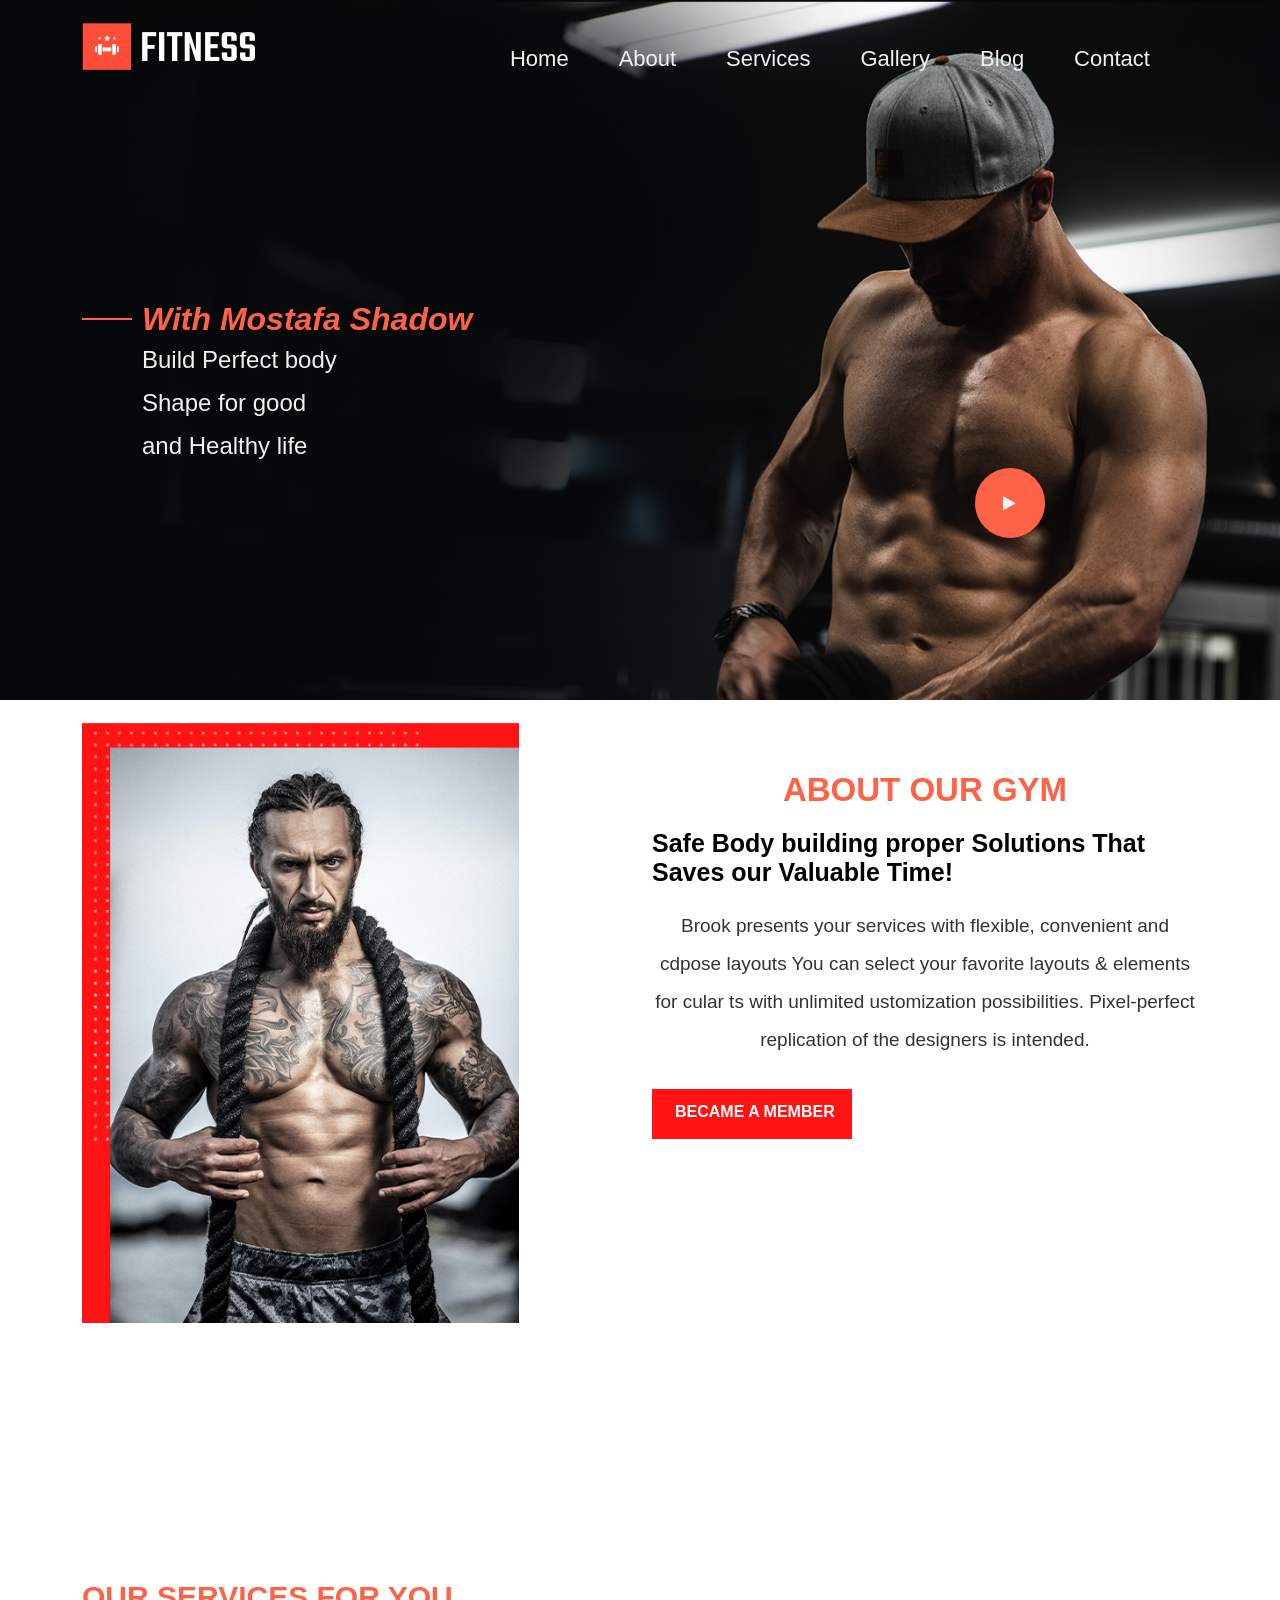
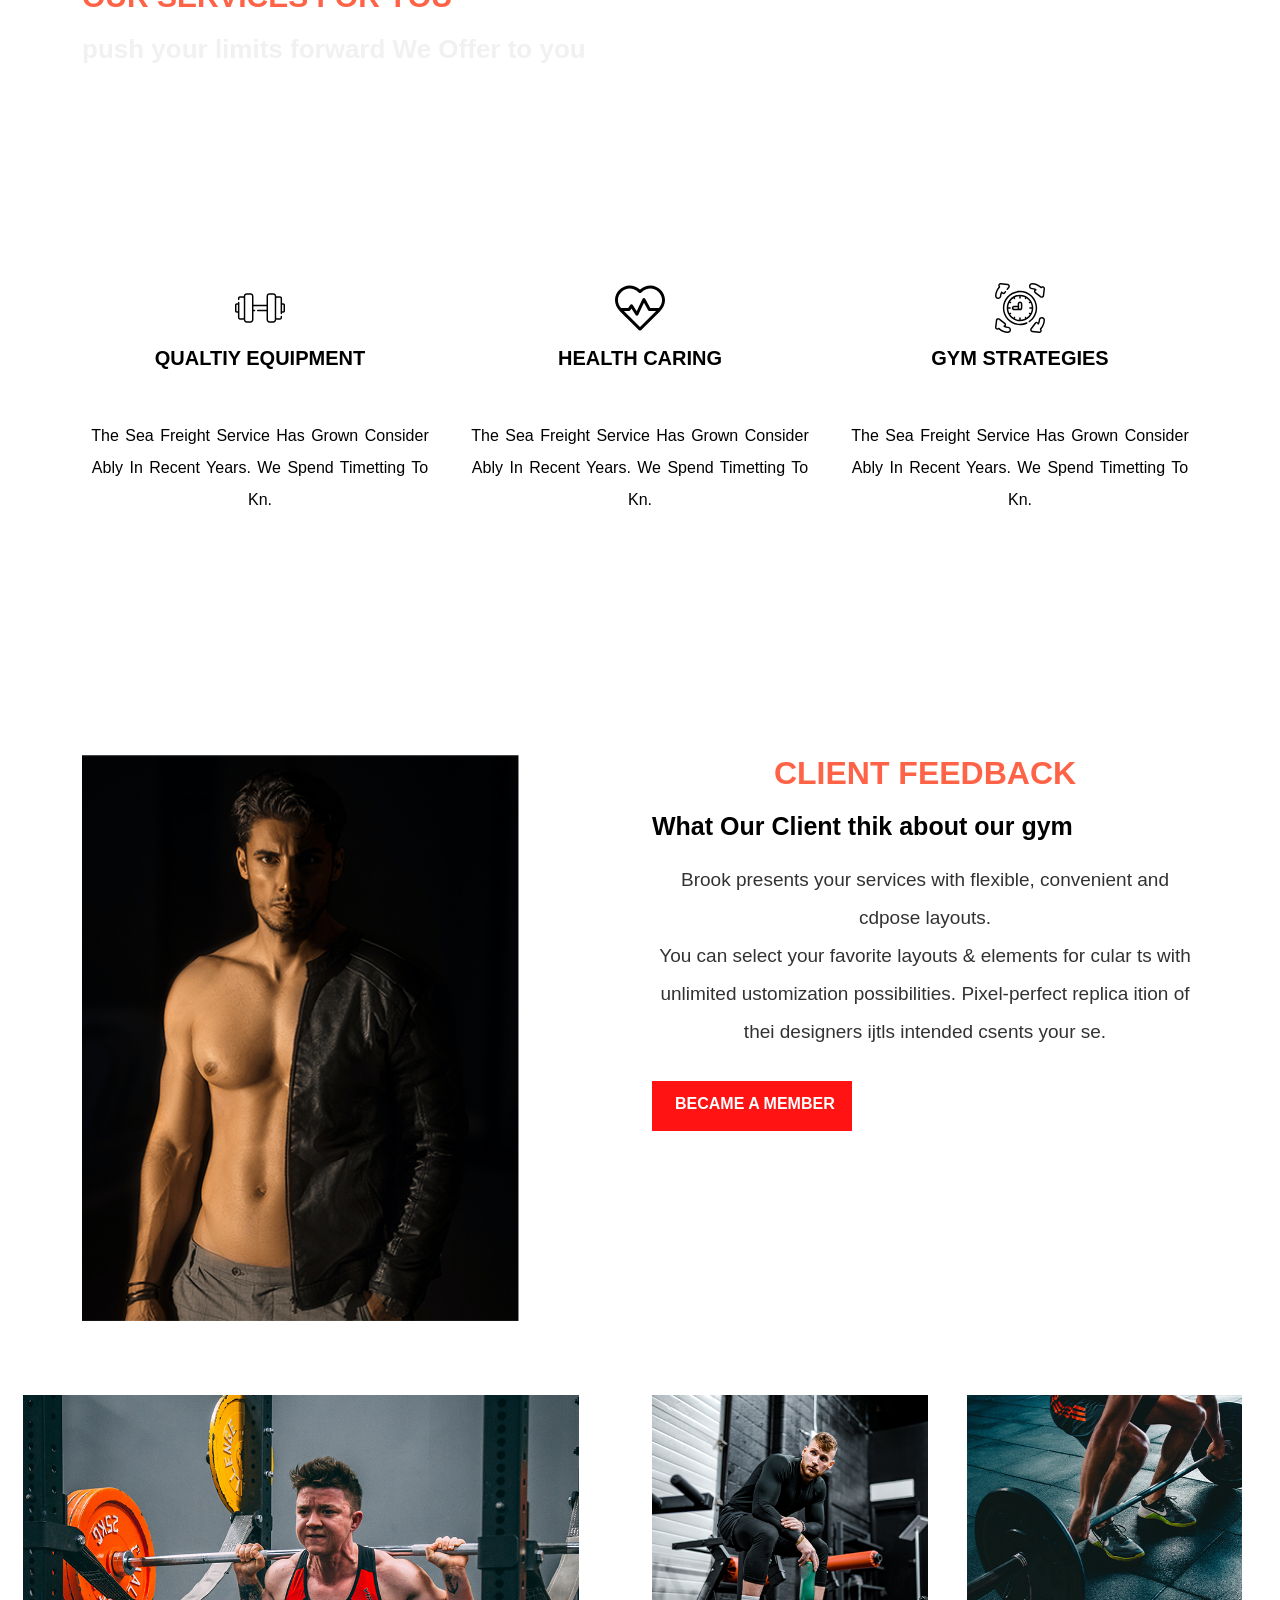
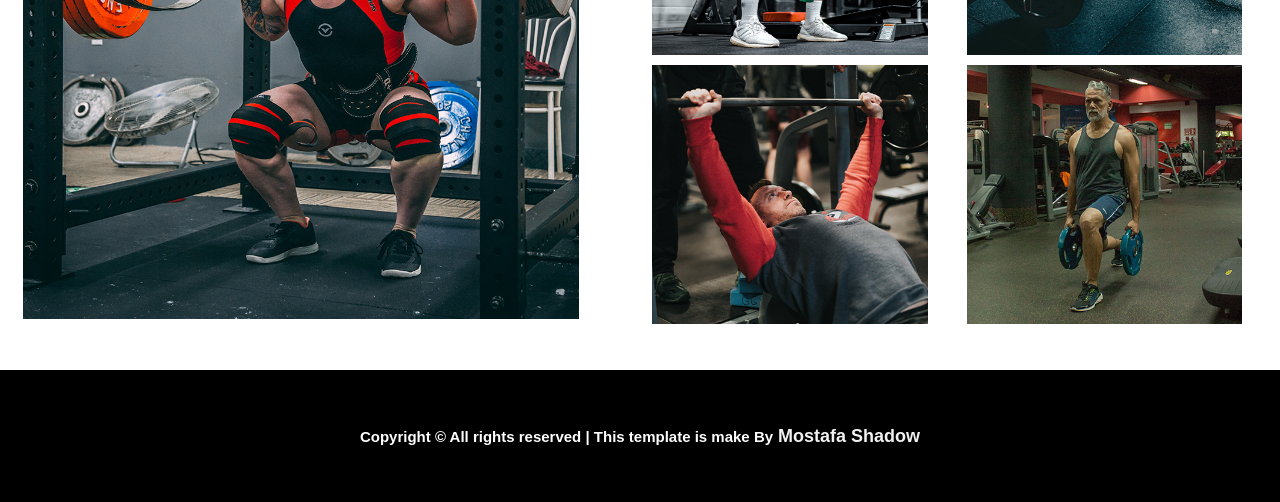
==== commit 351d025c: "edit" ====
--- a/index.html
+++ b/index.html
@@ -1,222 +1,183 @@
 <!DOCTYPE html>
 <html lang="en">
+
 <head>
     <meta charset="UTF-8">
+    <meta http-equiv="X-UA-Compatible" content="IE=edge">
     <meta name="viewport" content="width=device-width, initial-scale=1.0">
+    <link rel="shortcut icon" href="images/favicon.ico" type="image/x-icon">
     <link rel="stylesheet" href="https://cdnjs.cloudflare.com/ajax/libs/font-awesome/5.13.1/css/all.min.css">
     <link rel="stylesheet" href="https://cdnjs.cloudflare.com/ajax/libs/font-awesome/4.7.0/css/font-awesome.min.css">
-    <link rel="stylesheet" href="css/main.css"/>
-    <link rel="stylesheet" href="css/normalize.css"/>
-    <title>Shadow</title>
+    <link rel="stylesheet" href="css/bootstrap-grid.css">
+    <link rel="stylesheet" href="css/style.css">
+    <title>Gym</title>
 </head>
+
 <body>
-    <!--Header-->
     <header>
-        <!--Nav-->
-        <section class="parent-nav-big stop-animation hidden">
-            <div class="contanier">
-                <div class="logo float-left">
-                    <img src="images/logo/logo.png" alt="logo">
-                </div>
-                <nav class="nav-big float-right">
-                    <ul>
-                        <li>
-                            <a href="#" class="active">home</a>
-                            <span></span>
-                        </li>
-                        <li>
-                            <a href="#">about</a>
-                            <span></span>
-                        </li>
-                        <li>
-                            <a href="#">services</a>
-                            <span></span>
-                        </li>
-                        <li>
-                            <a href="#">gallery</a>
-                            <span></span>
-                        </li>
-                        <!--Blog-->
-                        <li class="parent-blog">
-                            <a href="#">blog</a>
-                            <span></span>
-                            <ul class="child-blog">
-                                <li><a href="#"></a>Blog</li>
-                                <li><a href="#"></a>Blog Details</li>
-                                <li><a href="#"></a>Element</li>
-                            </ul>
-                        </li>
-                        <li>
-                            <a href="#">contact</a>
-                            <span></span>
-                        </li>
-                    </ul>
-                </nav>
-            </div>
-        </section>   
-        <section class="parent-nav-small stop-animation hidden">
-            <div class="contanier">
-                <div class="logo float-left">
-                    <img src="images/logo/logo.png" alt="logo">
+        <nav class="nav stop-animation">
+            <div class="container">
+                <div class="row">
+                    <div class="col-sm-4">
+                        <div class="logo">
+                            <img src="images/logo/logo.png" alt="logo">
+                        </div>
+                    </div>
+                    <div class="col-sm-8">
+                        <ul class="nav d-none d-lg-flex d-flex justify-content-around align-items-center">
+                            <li>Home</li>
+                            <li>About</li>
+                            <li>Services</li>
+                            <li>Gallery</li>
+                            <li>Blog</li>
+                            <li>Contact</li>
+                        </ul>
+                    </div>
                 </div>
 
-                <div class="parent-list float-right">
-                    <i class="fa fa-list" aria-hidden="true"></i>
+            </div>
+        </nav>
+        <div class="body-header">
+            <div class="container">
+                <div class="row">
+                    <div class="col-sm-9">
+                        <div class="title animate-hero">
+                            <h1 class="line">With Mostafa Shadow</h1>
+                            <p>Build Perfect body<br> Shape for good <br>and Healthy life</p>
+                        </div>
+                    </div>
+                </div>
+                <div class="video">
+                    <i class="fa fa-play" aria-hidden="true"></i>
+                </div>
+            </div>
+        </div>
+
+    </header>
+    <section class="our">
+        <div class="container">
+            <div class="row">
+                <div class="col-sm-12 col-lg-6">
+                    <div class="photo">
+                        <img src="images/gallery/about.png" alt="img">
+                    </div>
+                </div>
+                <div class="col-sm-12 col-lg-6">
+                    <div class="title mt-5">
+                        <h2>about our gym</h2>
+                        <h4>Safe Body building proper Solutions That Saves our Valuable Time!</h4>
+                        <p>Brook presents your services with flexible, convenient and cdpose layouts
+                            You can select your favorite layouts & elements for cular ts with unlimited ustomization
+                            possibilities.
+                            Pixel-perfect replication of the designers is intended.</p>
+
+                        <div class="button">
+                            <span class="first-child-button"></span>
+                            <span class="last-child-button">Became a member</span>
+                        </div>
+                    </div>
                 </div>
 
-                <nav class="nav-small hidden">
-                    <ul>
-                        <li>
-                            <a href="#">home</a>
-                        </li>
-
-                        <li>
-                            <a href="#">about</a>
-                        </li>
-
-                        <li>
-                            <a href="#">services</a>
-                        </li>
-
-                        <li>
-                            <a href="#">gallery</a>
-                        </li>
-
-                        <li>
-                            <a href="#">blog</a>
-                        </li>
-                        
-                        <li>
-                            <a href="#">contact</a>
-                        </li>
-                    
-                    </ul>
-                </nav>
-            </div>  
-        </section>     
-        <div class="clear-element"></div><br>
-            <!--Hero-->
-        <div class="contanier">
-            <div class="pa-hero float-left">
-                <span class='sp'>With Mostafa Shadow</span>
-                <h1>Build Perfect body<br> Shape for good <br>and Healthy life.</h1>
-                <button>
-                    <span></span>
-                    <span> became a member</span>
-                </button>
             </div>
         </div>
-                <!--Video-->
-        <div class="video float-right">
-            <i class="fa fa-play" aria-hidden="true"></i>
-        </div> 
-    </header>
-
-    <!---Scrolling up icone-->
-    <div class="parent-scroll">
-        <i class="fa fa-chevron-up" aria-hidden="true"></i>
-    </div>
-
-    <div class="contanier">
-        <!--Article gallery one-->
-        <article class="article-one">
-            <section class="contant-centere">
-                <div class="parent-img">
-                    <img src="images/gallery/about.png" alt="img">
+    </section>
+    <section class="services">
+        <div class="container">
+            <div class="row">
+                <div class="col">
+                    <div class="title d-flex justify-content-center flex-column">
+                        <h2>our services for you</h2>
+                        <h3> push your limits forward We Offer to you</h3>
+                    </div>
                 </div>
-                <div class="parent-about">
-                    <span class="span-about">about our gym</span>
-                    <h1>Safe Body building proper Solutions That Saves our Valuable Time!</h1>
-                    <p>Brook presents your services with flexible, convenient and cdpose layouts. You can select your favorite layouts & elements for cular ts with unlimited ustomization possibilities. Pixel-perfect replication of the designers is intended.</p>
-                    <p>Brook presents your services with flexible, convefnient and chient anipurpose layouts. You can select your favorite layouts.</p>
-                    <button>
-                        <span></span>
-                        <span>became a member</span>
-                    </button>
+            </div>
+            <div class="row">
+                <div class=".col-sm-12 .col-md-6 col-lg-4">
+                    <div class="card">
+                        <img src="images/icone/gym.svg" alt="icone">
+                        <h4>qualtiy equipment</h4>
+                        <p>The sea freight service has grown consider ably in recent years. We spend timetting to kn.
+                        </p>
+                        <button>
+                            discover more about us
+                            <i class="fas fa-arrow-right"></i>
+                        </button>
+                    </div>
                 </div>
-                <section class="clear-element"></section>
-            </section>
-        </article>
-    </div>
-
-
-    <!--Our services-->
-    <article class="our-services">
-        <div class="contanier">
-            <div class="services-about">
-                <span>our services for you</span>
-                <h1> push your limits forward We Offer to you</h1>
-                <button>
-                    <span></span>
-                    <span>more services</span>
-                </button>
+                <div class=".col-sm-12 .col-md-6 col-lg-4">
+                    <div class="card">
+                        <img src="images/icone/heart.svg" alt="icone">
+                        <h4>health caring</h4>
+                        <p>The sea freight service has grown consider ably in recent years. We spend timetting to kn.
+                        </p>
+                        <button>
+                            discover more about us
+                            <i class="fas fa-arrow-right"></i>
+                        </button>
+                    </div>
+                </div>
+                <div class=".col-sm-12 .col-md-6 col-lg-4">
+                    <div class="card">
+                        <img src="images/icone/time.svg" alt="icone">
+                        <h4>gym strategies</h4>
+                        <p>The sea freight service has grown consider ably in recent years. We spend timetting to kn.
+                        </p>
+                        <button>
+                            discover more about us
+                            <i class="fas fa-arrow-right"></i>
+                        </button>
+                    </div>
+                </div>
             </div>
-
-            <section class="services-all">
-                <div>
-                    <img src="images/icone/gym.svg"alt="icone">
-                    <h4>qualtiy equipment</h4>
-                    <p>The sea freight service has grown consider ably in recent years. We spend timetting to kn.</p>
-                    <button>
-                        discover more about us 
-                        <i class="fas fa-arrow-right"></i>
-                    </button>
+        </div>
+    </section>
+    <section class="clint mt-3">
+        <div class="container">
+            <div class="row">
+                <div class="col-lg-6 col-sm-12">
+                    <div class="photo">
+                        <img src="/images/gallery/about2.png" alt="img">
+                    </div>
+                </div>
+                <div class="col-lg-6 col-sm-12">
+                    <div class="title">
+                        <h2>client feedback</h2>
+                        <h4>What Our Client thik about our gym</h4>
+                        <p>Brook presents your services with flexible, convenient and cdpose layouts.<br> You can select
+                            your favorite layouts & elements for cular ts with unlimited ustomization possibilities.
+                            Pixel-perfect replica ition of thei designers ijtls intended csents your se.</p>
+                    </div>
+                    <div class="button">
+                        <span class="first-child-button"></span>
+                        <span class="last-child-button">Became a member</span>
+                    </div>
                 </div>
 
-                <div>
-                    <img src="images/icone/heart.svg"alt="icone">
-                    <h4>health caring</h4>
-                    <p>The sea freight service has grown consider ably in recent years. We spend timetting to kn.</p>
-                    <button>
-                        discover more about us 
-                        <i class="fas fa-arrow-right"></i>
-                    </button>
-                </div>
+            </div>
+        </div>
+    </section>
+    <section class="gallery mt-4">
+        <div class="row">
+            <div class="col-lg-6 col-sm-12">
+                <img src="images/gallery/gallery1.png" alt="img">
+            </div>
+            <div class="col-lg-3 col-sm-12">
+                <img src="images/gallery/gallery2.png" alt="img">
+                <img src="images/gallery/gallery3.png" alt="img">
+            </div>
+            <div class="col-lg-3 col-sm-12">
+                <img src="images/gallery/gallery4.png" alt="img">
+                <img src="images/gallery/gallery5.png" alt="img">
+            </div>
+        </div>
+    </section>
+    <footer>
+        <h5> Copyright &copy; All rights reserved | This template is make By<a
+                href="https://www.facebook.com/MostafaShadow1" target="_blank"> Mostafa Shadow </a></h5>
+    </footer>
 
-                <div>
-                    <img src="images/icone/time.svg"alt="icone">
-                    <h4>gym strategies</h4>
-                    <p>The sea freight service has grown consider ably in recent years. We spend timetting to kn.</p>
-                    <button>
-                        discover more about us 
-                        <i class="fas fa-arrow-right"></i>
-                    </button>
-                </div>
-            </section>
-        </div> 
-    </article>
-
-    <div class="contanier">
-        <article class="article-one">
-            <section class="contant-centere">
-                <div class="parent-img">
-                    <img src="images/gallery/about2.png" alt="img">
-                </div>
-                <div class="parent-about">
-                    <span class="span-about">Client Feedback</span>
-                    <h1>What Our Client thik about our gym</h1>
-                    <p style="line-height: 2.5;">Brook presents your services with flexible, convenient and cdpose layouts. You can select your favorite layouts & elements for cular ts with unlimited ustomization possibilities. Pixel-perfect replica;ition of thei designers ijtls intended csents your se.</p>
-                </div>
-                <section class="clear-element"></section>
-            </section>
-        </article>
-    </div>
-
-    <!--Photo-->
-    <article class="photo">
-        <div class="photo-big"></div>
-        <div class="photo-small">
-            <img src="images/gallery/gallery2.png" alt="small-photo">
-            <img src="images/gallery/gallery3.png" alt="small-photo">
-            <img src="images/gallery/gallery4.png" alt="small-photo">
-            <img src="images/gallery/gallery5.png" alt="small-photo">
-        </div>
-    </article>
     <script src="js/jquery-3.5.1.min.js"></script>
     <script src="js/main.js"></script>
-    
-    <footer>
-        <h5>  Copyright &copy;  All rights reserved | This template is make By<a href="https://www.facebook.com/MostafaShadow1" target="_blank"> Mostafa Shadow </a></h5>
-    </footer>
 </body>
+
 </html>
--- a/css/style.css
+++ b/css/style.css
@@ -0,0 +1,326 @@
+* {
+  margin: 0;
+  padding: 0;
+  box-sizing: border-box; }
+
+body {
+  font-family: Arial;
+  color: #f1f1f1;
+  overflow-x: hidden !important; }
+
+/* width */
+::-webkit-scrollbar {
+  width: 10px; }
+
+/* Track */
+::-webkit-scrollbar-track {
+  background: #f1f1f1; }
+
+/* Handle */
+::-webkit-scrollbar-thumb {
+  background: tomato; }
+
+/* Handle on hover */
+::-webkit-scrollbar-thumb:hover {
+  border-radius: 10px; }
+
+header {
+  height: 700px;
+  background-image: url(../images/hero/h1_hero.png);
+  background-position: top;
+  background-repeat: no-repeat;
+  background-attachment: fixed;
+  background-size: cover; }
+  header .nav {
+    list-style: none;
+    padding: 23px;
+    margin: 0;
+    font-size: 22px;
+    cursor: pointer; }
+    header .nav li {
+      transition: 0.3s;
+      position: relative; }
+    header .nav li::after {
+      content: "";
+      display: block;
+      position: absolute;
+      width: 0;
+      height: 2px;
+      top: 27px;
+      left: 0;
+      transition: 0.3s;
+      background-color: tomato; }
+    header .nav li:hover {
+      color: tomato;
+      transition: 0.3s; }
+    header .nav li:hover::after {
+      transition: 0.3s;
+      width: 40px; }
+  header .body-header {
+    margin-top: 160px;
+    padding: 23px; }
+    header .body-header .title h1.line {
+      position: relative;
+      display: inline-block;
+      font-style: italic;
+      margin-left: 60px;
+      color: tomato; }
+    header .body-header .title h1.line::after {
+      content: "";
+      display: inline-block;
+      position: absolute;
+      left: -60px;
+      top: 17px;
+      width: 50px;
+      height: 2px;
+      background-color: tomato; }
+    header .body-header .title p {
+      margin-left: 60px;
+      font-size: 24px;
+      line-height: 1.8; }
+  header .video {
+    width: 70px;
+    height: 70px;
+    border-radius: 50%;
+    position: relative;
+    right: -80%;
+    top: 50%;
+    background-color: tomato;
+    cursor: pointer;
+    transition: 0.3s; }
+    header .video i {
+      display: block;
+      position: absolute;
+      left: 50%;
+      top: 50%;
+      transform: translate(-50%, -50%); }
+  header .video::before {
+    content: '';
+    display: inline-block;
+    position: absolute;
+    top: -4px;
+    left: -4px;
+    bottom: -4px;
+    right: -4px;
+    border-radius: inherit;
+    border: 1px solid #ff1313;
+    animation-name: video-animate;
+    animation-duration: 1s;
+    animation-timing-function: ease;
+    animation-delay: 2s;
+    animation-iteration-count: infinite;
+    opacity: 0; }
+  header .video:hover {
+    background-color: #f1f1f1;
+    transition: 0.3s; }
+  header .video:hover i {
+    color: tomato; }
+
+header section.stop-animation {
+  position: relative;
+  background-color: transparent;
+  z-index: 999; }
+
+header section.run-animation {
+  animation: navbar;
+  animation-duration: .6s;
+  animation-timing-function: ease-in-out;
+  background-color: #000;
+  width: 100%;
+  position: fixed;
+  z-index: 999;
+  opacity: .9; }
+
+.our {
+  padding: 23px;
+  color: #000; }
+  .our .photo img {
+    width: 80%;
+    height: 100%; }
+  .our .title h2 {
+    text-align: center;
+    color: tomato;
+    font-size: 33px;
+    text-transform: uppercase;
+    margin-bottom: 20px; }
+  .our .title h4 {
+    font-size: 25px;
+    margin-bottom: 20px; }
+  .our .title p {
+    line-height: 2;
+    font-size: 19px;
+    text-align: center;
+    opacity: .8; }
+
+.services {
+  background-image: url("../images/gallery/section_bg01.png");
+  background-position: center;
+  background-repeat: no-repeat;
+  background-size: cover;
+  background-attachment: fixed;
+  padding: 23px; }
+  .services .title {
+    height: 500px; }
+    .services .title h2 {
+      text-transform: uppercase;
+      font-size: 30px;
+      color: tomato; }
+    .services .title h3 {
+      margin-top: 20px;
+      font-size: 26px; }
+  .services .card {
+    height: 350px;
+    background-color: #fff;
+    color: #000;
+    margin-bottom: 70px;
+    position: relative; }
+    .services .card img {
+      width: 50px;
+      height: 50px;
+      margin: 10px 43%; }
+    .services .card h4 {
+      text-align: center;
+      text-transform: uppercase;
+      font-size: 20px; }
+    .services .card p {
+      text-align: center;
+      text-transform: capitalize;
+      line-height: 2;
+      margin: 50px auto 0;
+      word-spacing: 2px; }
+    .services .card button {
+      width: 100%;
+      padding: 20px;
+      position: absolute;
+      bottom: 0;
+      left: 0;
+      background-color: #ff1313;
+      color: #fff;
+      border: none;
+      cursor: pointer;
+      text-transform: capitalize;
+      text-align: center;
+      opacity: 0;
+      transition: 0.3s;
+      font-size: 19px; }
+  .services .card:hover button {
+    opacity: 1; }
+
+.clint {
+  padding: 23px;
+  color: #000; }
+  .clint .photo img {
+    width: 80%;
+    height: 100%; }
+  .clint .title h2 {
+    text-align: center;
+    color: tomato;
+    font-size: 32px;
+    text-transform: uppercase;
+    margin-bottom: 20px; }
+  .clint .title h4 {
+    font-size: 25px;
+    margin-bottom: 20px; }
+  .clint .title p {
+    line-height: 2;
+    font-size: 19px;
+    text-align: center;
+    opacity: .8; }
+
+.gallery {
+  padding: 23px; }
+  .gallery img {
+    display: block;
+    max-width: 95%;
+    max-height: 95%;
+    margin-bottom: 10px; }
+
+footer {
+  background-color: #000; }
+  footer h5 {
+    color: #fff;
+    font-family: Arial, Helvetica, sans-serif;
+    padding: 50px;
+    text-align: center;
+    font-size: 15px;
+    line-height: 1.8; }
+    footer h5 a {
+      cursor: pointer;
+      font-size: 18px;
+      text-decoration: none;
+      color: #f1f1f1;
+      font-family: unset; }
+
+footer a:hover {
+  color: tomato; }
+
+.button {
+  background-color: #ff1313;
+  border: none;
+  overflow: hidden;
+  width: 200px;
+  height: 50px;
+  position: relative;
+  top: 30px;
+  padding: 23px; }
+
+.button:hover .first-child-button {
+  width: 100%;
+  transition: 0.3s; }
+
+span.first-child-button {
+  display: block;
+  position: absolute;
+  top: 0;
+  left: 0;
+  bottom: 0;
+  width: 0;
+  z-index: 1;
+  background-color: #ad1d1d;
+  transition: 0.3s;
+  cursor: pointer; }
+
+span.last-child-button {
+  cursor: pointer;
+  color: #fff;
+  font-weight: 700;
+  line-height: 0;
+  text-transform: uppercase;
+  display: block;
+  width: 100%;
+  height: 100%;
+  position: absolute;
+  z-index: 6; }
+
+.stop-animation {
+  position: relative;
+  background-color: transparent;
+  z-index: 999; }
+
+.run-animation {
+  animation-name: navbar;
+  animation-duration: .6s;
+  animation-timing-function: ease-in-out;
+  background-color: #000;
+  width: 100%;
+  position: fixed;
+  z-index: 999;
+  opacity: .9;
+  top: 0;
+  height: 90px; }
+
+/*Animation*/
+@keyframes video-animate {
+  0% {
+    opacity: 1;
+    transform: scale(1.3, 1.3); }
+  100% {
+    opacity: 0;
+    transform: scale(1.7, 1.7); } }
+@keyframes navbar {
+  0% {
+    top: -20px; }
+  100% {
+    top: 0; } }
+
+/*# sourceMappingURL=style.css.map */
